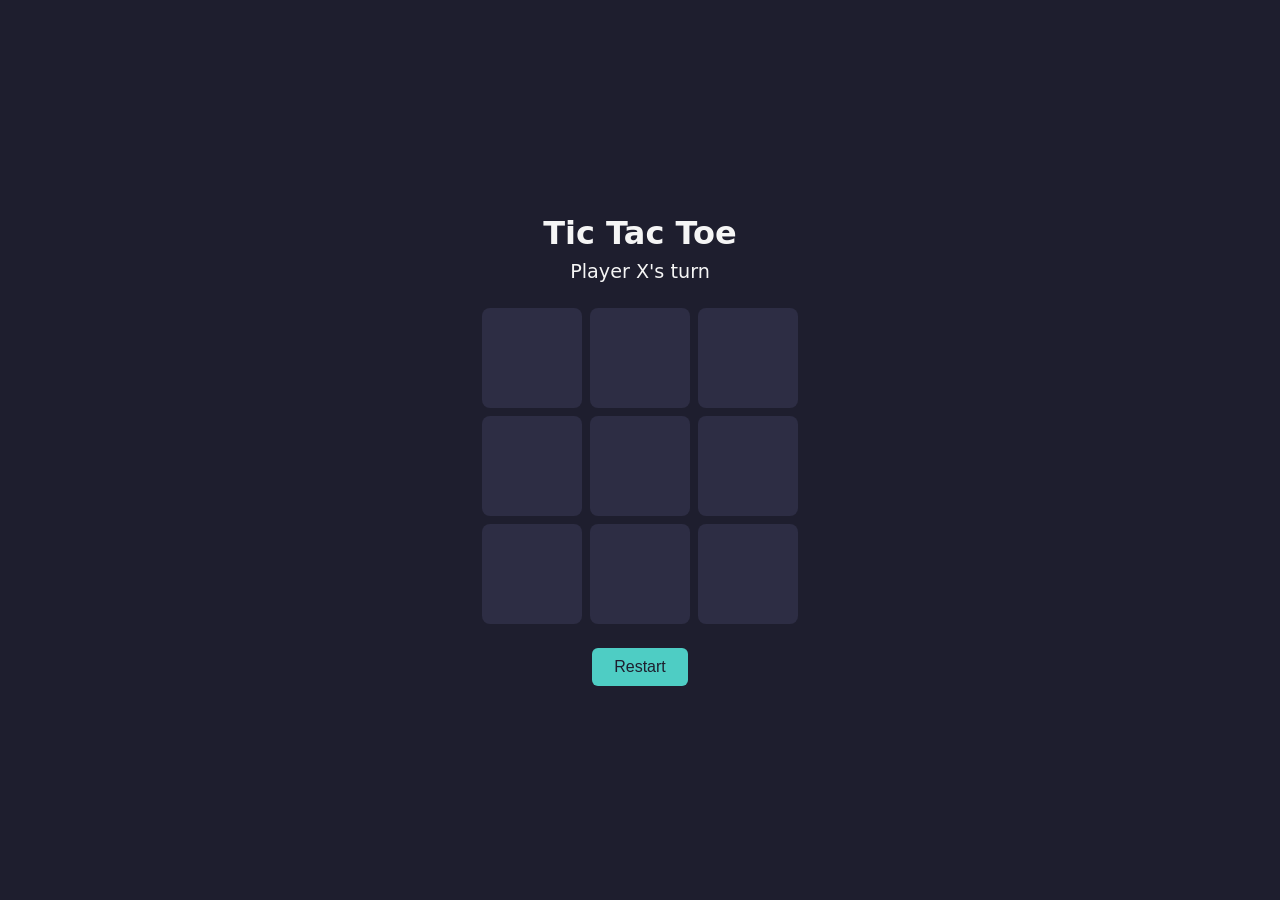
==== tic-tac-toe.html @ 61e90247 "basics" ====
<!DOCTYPE html>
<html lang="en">
<head>
    <link rel="stylesheet" href="styles/tic-tac-toe.css">
    <meta charset="UTF-8">
    <meta name="viewport" content="width=device-width, initial-scale=1.0">
    <title>tic tac toe</title>
</head>
<body>

    <main class="game">
    <h1>Tic Tac Toe</h1>

    <p id="status">Player X's turn</p>

    <div class="board" id="board">
      <button class="cell" data-index="0"></button>
      <button class="cell" data-index="1"></button>
      <button class="cell" data-index="2"></button>
      <button class="cell" data-index="3"></button>
      <button class="cell" data-index="4"></button>
      <button class="cell" data-index="5"></button>
      <button class="cell" data-index="6"></button>
      <button class="cell" data-index="7"></button>
      <button class="cell" data-index="8"></button>
    </div>

    <button id="restart" class="restart">Restart</button>
  </main>
    




    <script src="scripts/tic-tac-toe.js"></script>
</body>
</html>
---- styles/tic-tac-toe.css ----
* {
  box-sizing: border-box;
  margin: 0;
  padding: 0;
}

body {
  min-height: 100vh;
  display: flex;
  justify-content: center;
  align-items: center;
  background: #1e1e2e;
  color: #f5f5f5;
  font-family: system-ui, sans-serif;
}

.game {
  text-align: center;
}

h1 {
  margin-bottom: 0.5rem;
}

#status {
  margin-bottom: 1.5rem;
  font-size: 1.2rem;
  min-height: 1.5rem;
}

.board {
  display: grid;
  grid-template-columns: repeat(3, 100px);
  grid-template-rows: repeat(3, 100px);
  gap: 8px;
  justify-content: center;
}

.cell {
  background: #2d2d44;
  border: none;
  border-radius: 8px;
  font-size: 3rem;
  font-weight: bold;
  color: #f5f5f5;
  cursor: pointer;
  transition: background 0.15s;
}

.cell:hover {
  background: #3d3d5c;
}

/* You'll add these classes from JavaScript later */
.cell.x {
  color: #ff6b6b;
}

.cell.o {
  color: #4ecdc4;
}

.restart {
  margin-top: 1.5rem;
  padding: 0.6rem 1.4rem;
  font-size: 1rem;
  border: none;
  border-radius: 6px;
  background: #4ecdc4;
  color: #1e1e2e;
  cursor: pointer;
}

.restart:hover {
  opacity: 0.85;
}
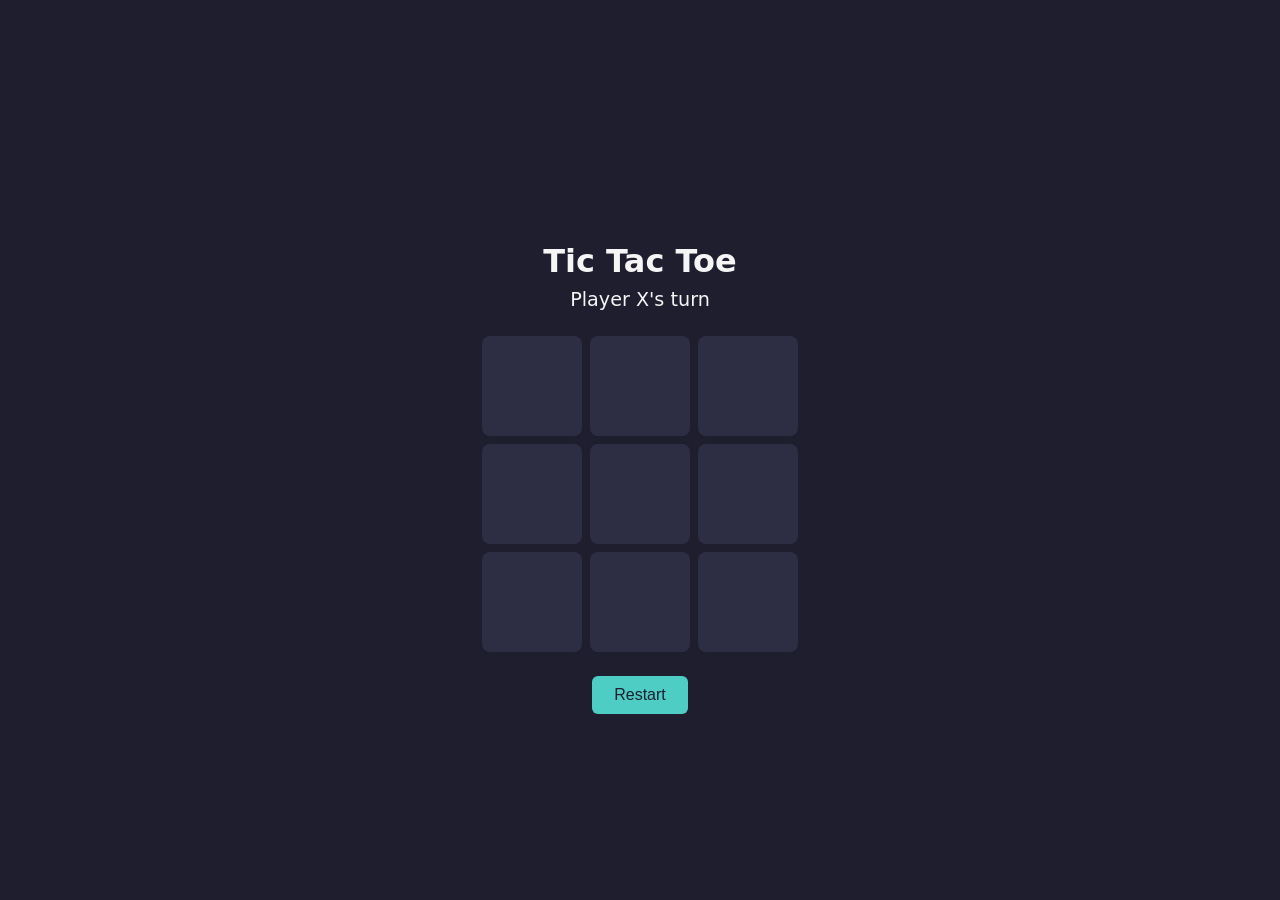
==== commit 10f0e2a6: "winner announcment" ====
--- a/tic-tac-toe.html
+++ b/tic-tac-toe.html
@@ -7,8 +7,14 @@
     <title>tic tac toe</title>
 </head>
 <body>
+ 
+
+    
 
     <main class="game">
+       <div style="margin-bottom: 56px;">
+      <h2 class="winner hide"></h2>  
+  </div>
     <h1>Tic Tac Toe</h1>
 
     <p id="status">Player X's turn</p>
--- a/styles/tic-tac-toe.css
+++ b/styles/tic-tac-toe.css
@@ -73,4 +73,5 @@
 
 .restart:hover {
   opacity: 0.85;
-}+}
+
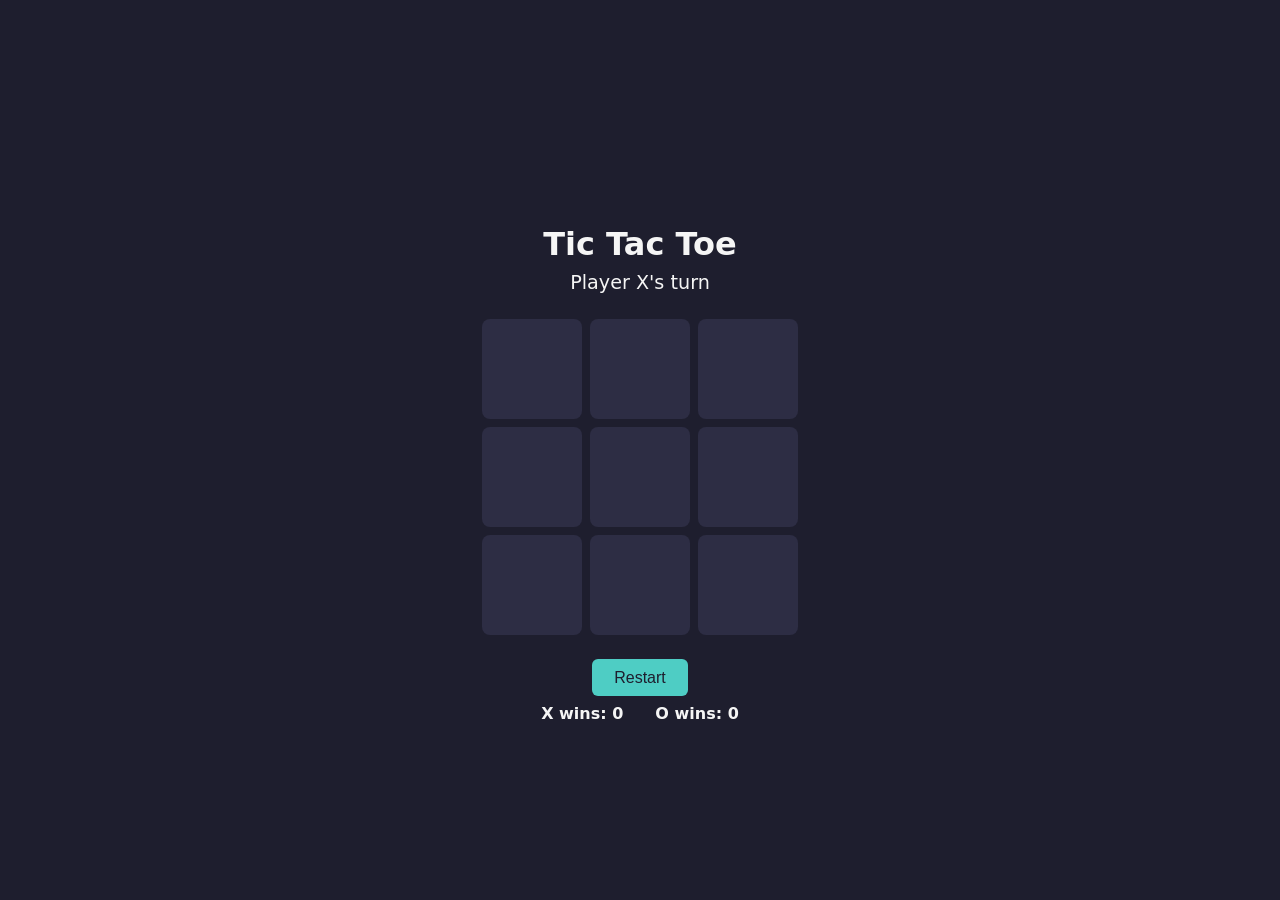
==== commit 903baf5b: "added the scoreboard html css" ====
--- a/tic-tac-toe.html
+++ b/tic-tac-toe.html
@@ -32,9 +32,16 @@
     </div>
 
     <button id="restart" class="restart">Restart</button>
+
+      <div class="scoreboard">
+        <p>X wins: <span id="score-x">0</span></p>
+        <p>O wins: <span id="score-o">0</span></p>
+      </div>
+
+
+    
   </main>
-    
-
+   
 
 
 
--- a/styles/tic-tac-toe.css
+++ b/styles/tic-tac-toe.css
@@ -75,3 +75,13 @@
   opacity: 0.85;
 }
 
+.scoreboard {
+  display: flex;
+  justify-content: center;
+  gap: 2rem;
+  font-weight: 600;
+}
+
+.scoreboard p {
+  margin: 0.5rem 0;
+}
